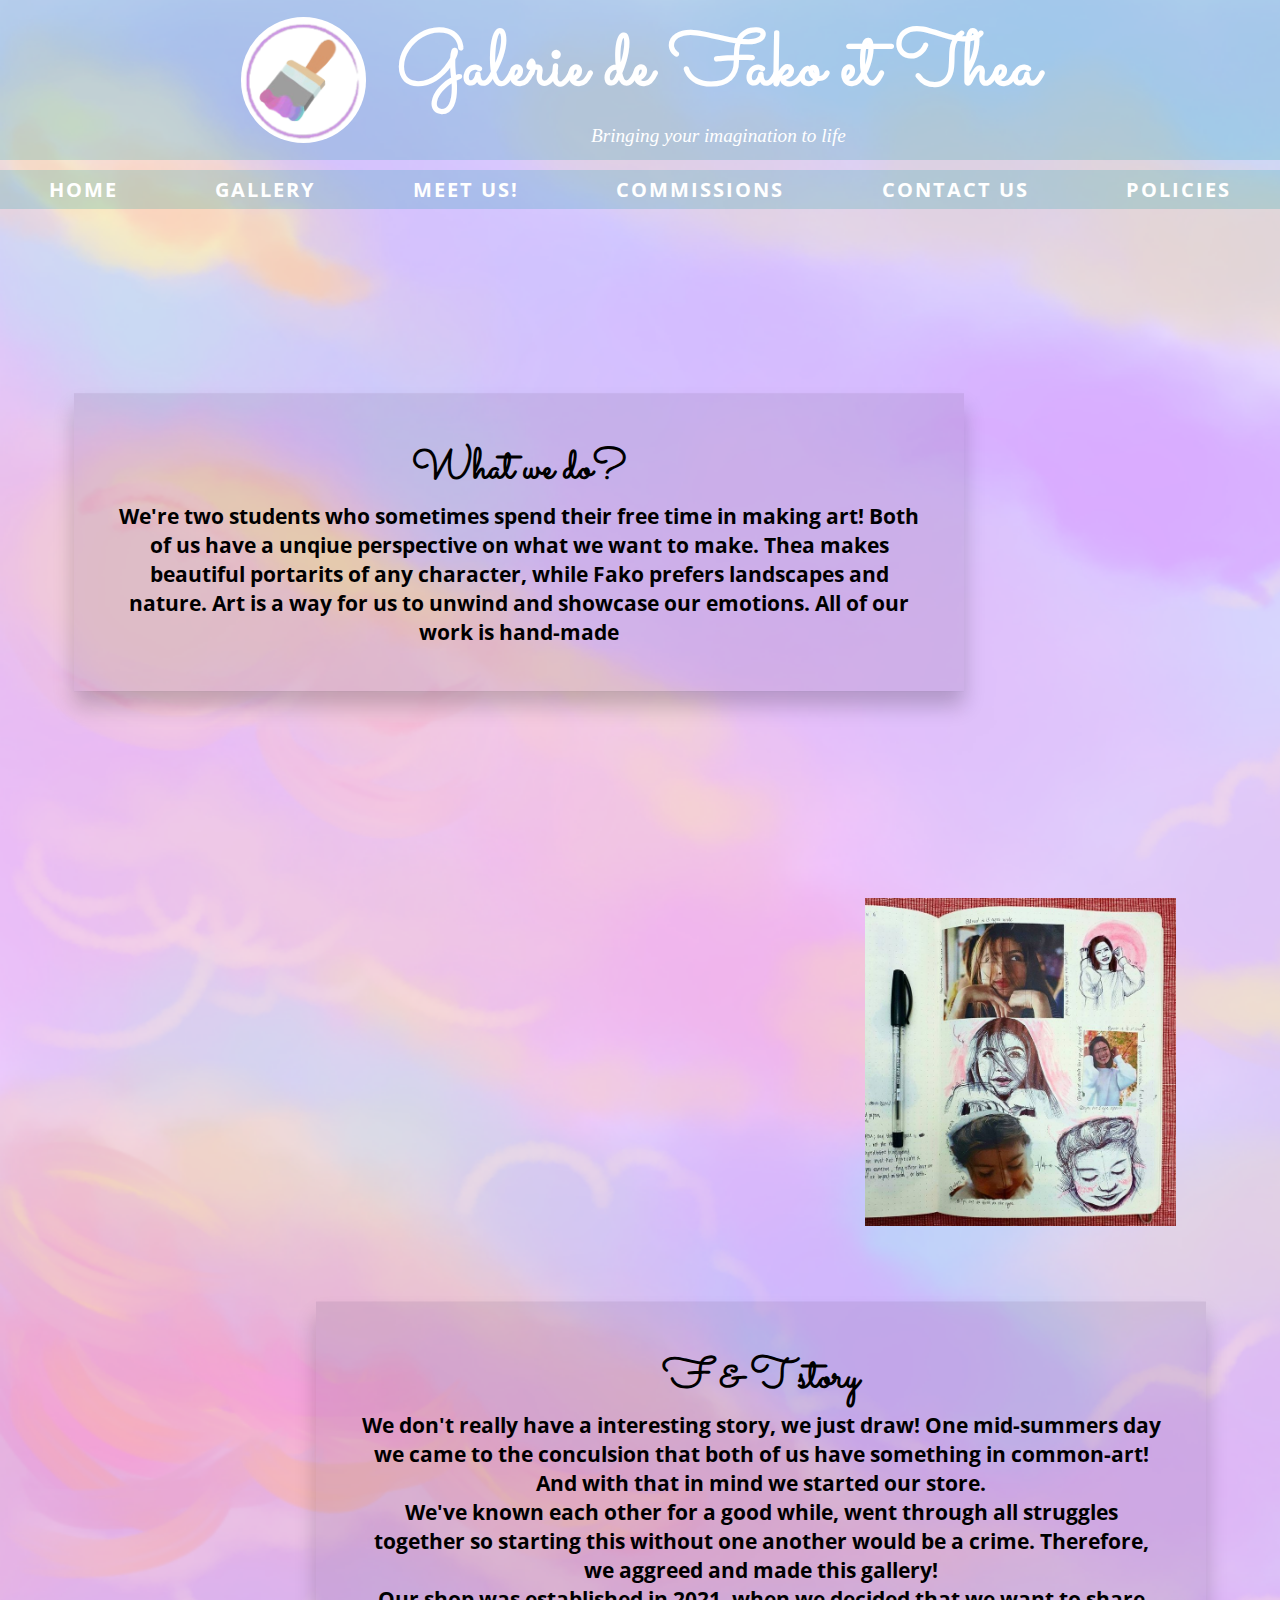
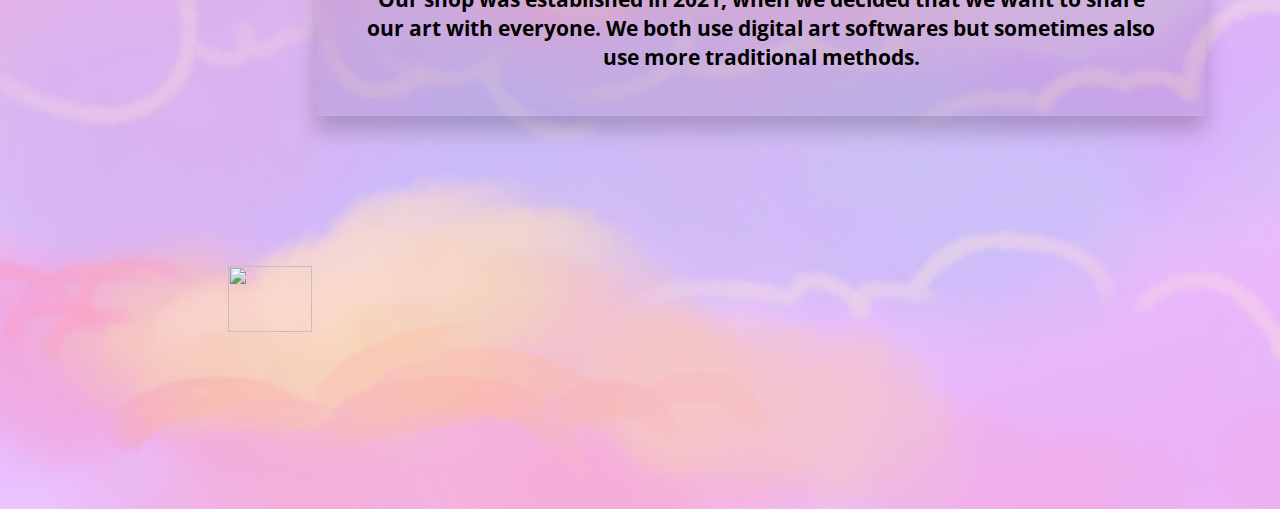
==== index.html @ 195c5e73 "changed index file name" ====
<html>
<head>
<title>Fako & Thea's</title>

<link rel="preconnect" href="https://fonts.gstatic.com">
<link href="https://fonts.googleapis.com/css2?family=Sacramento&display=swap" rel="stylesheet">
<link rel="preconnect" href="https://fonts.gstatic.com">
<link href="https://fonts.googleapis.com/css2?family=Open+Sans+Condensed:wght@300&display=swap" rel="stylesheet">
<link rel="icon" type="image/png" href="images_all/site_logo.png" />
<link href="styles.css" type="text/css" rel="stylesheet" /> 
<meta name="viewport" content="width=device-width, initial-scale=1.0" /> 
<style>
   .nav{
       background-color: rgba(3, 160, 160, 0.199);
       font-family: 'Franklin Gothic Medium', 'Arial Narrow', Arial, sans-serif;
       color:white;
       list-style: none;
       text-align: center;
       padding: 20px 0 20px 0;
       z-index: 25;
   }
     .nav > li{
         display: inline-block;
         padding: 0 25px 0 25px;
         
     }    
    .nav > li > a{
        text-decoration: none;
        color: white;
    } 
    
   .nav > li > a:hover{
       color: blueviolet;
   }
    body{
        background-image: url("images_all/background.png");
        background-size: cover;
    }
   .header p {
	font-weight: normal;
   }
   p{
       font-size: 16pt;
       font-family: 'Open Sans Condensed', sans-serif;
       font-weight: bold;
      
   }
   h2{
       font-family:  'Sacramento', cursive;
       font-size: 32pt;
   }
   
@media (orientation: landscape) {
  #IMGL{
       float: top;
       float:right;
       width: 27%;
       margin-right: 25px;
       padding-right: 15px;
       padding-top: 10px;
       box-shadow: rgba( 0,0,0, .2);
   }
   #IMGR{
       float: top;
       float: left;
       width: 27%;
       margin-left: 25px;
       padding-left: 25px;
       box-shadow: rgba( 0,0,0, .2);
   } 
   .index_para{
       height: 60vh;
       align-self: left;
       padding-bottom: 100px;
       display: flex;
       z-index: 10;
   }
   .Inner{
       max-width: 800px;
       position: relative;
       display:block;
       top: 60%;
       left: 60%;
       transform : translate(-60%, -60%);
       background: rgba(105, 81, 114, 0.137);
       box-shadow: 0 15px 20px rgba( 0,0,0, .2);
       padding: 45px;
       align-self: start;
       margin: 0%;
   }
   .left{
       float:left;
       margin-left: 10px;
   }
   .right{
       float: right;
       margin-right: 10px;
   }
}

@media (orientation: portrait) {
  #IMGL{
       width: 90%;
       margin: 5%;
       box-shadow: rgba( 0,0,0, .2);
   }
   #IMGR{
       width: 90%;
       margin: 5%;
       box-shadow: rgba( 0,0,0, .2);
   } 

   .index_para{
       display: flex;
       z-index: 10;
	margin: 0px auto;
   }
.Inner{
       width: 95%;
       display:block;
       background: rgba(105, 81, 114, 0.137);
       box-shadow: 0 15px 20px rgba( 0,0,0, .2);
       padding: 45px;
       margin: 0%;
   }

  .left{
       margin: 0px;
   }
   .right{
       margin: 0px;
   }
}

.body2 {
margin: 3% 5%;
}

}
</style>
</head>
<body>
   <div class="header"> 
 
       <img src="images_all/site_logo.png" alt=""/>
<div class="title">
<h1>
Galerie de Fako et Thea 
</h1>
<p>Bringing your imagination to life</p>
</div>
</div>


<!--DEFAULT APPEARANCE FOR LINKS ON BIGGER SCREENS-->
<div id="nav_desktop" class="navigation_links">
<ul>
<li><a href="indexFT.html" >Home</a></li>
<li><a href="gallery/gallery_page.html" target="_blank" rel="noopener noreferrer">Gallery</a></li>
<li><a href="meet us!/MeetUs.html" target="_blank" rel="noopener noreferrer">Meet Us!</a></li>
<li><a href="commissions/commissions_page.html" target="_blank" rel="noopener noreferrer">Commissions</a></li>
<li><a href="contact us!/ContactUs.html" target="_blank" rel="noopener noreferrer">Contact Us</a></li>
<li><a href="policies/policies_page.html" target="_blank" rel="noopener noreferrer">Policies</a></li>
</ul>
</div>

<!--APPEARANCE FOR LINKS ON SMALL SCREENS-->
<div id="nav_mobile" class="navigation_links">
<ul>
<li><a href="indexFT.html" ><img src="images_all/home_logo.png" alt="home" title="Home"/></a></li>
<li><a href="gallery/gallery_page.html" target="_blank" rel="noopener noreferrer"><img src="images_all/gallery_logo.png" alt="gallery" title="Gallery"/></a></li>
<li><a href="meet us!/MeetUs.html" target="_blank" rel="noopener noreferrer"><img src="images_all/artists_logo.png" alt="artists" title="Artists"/></a></li>
<li><a href="commissions/commissions_page.html" target="_blank" rel="noopener noreferrer"><img src="images_all/commissions_logo.png" alt="commissions" title="Commissions"/></a></li>
<li><a href="contact us!/ContactUs.html" target="_blank" rel="noopener noreferrer"><img src="images_all/contact_logo.png" alt="contacts" title="Contacts"/></a></li>
<li><a href="policies/policies_page.html" target="_blank" rel="noopener noreferrer"><img src="images_all/policies_logo.png" alt="policies" title="Policies"/></a></li>
</ul>
</div>

<div class="body2">   
<div class="left">
    <div class="index_para">
    <div class ="Inner">
        <h2>What we do?</h2>
          <p>
        We're two students who sometimes spend their free time in making art! Both of us have a unqiue 
        perspective on what we want to make. Thea makes beautiful portarits of any character, while Fako prefers 
        landscapes and nature. Art is a way for us to unwind and showcase our emotions. All of our work is hand-made    
    </p>
  
    </div> 
</div>
</div>
<a href="../gallery/gallery_page.html">
   <img id="IMGL" src="image.png" /> 
</a>




<div class="right">
    <div class="index_para">
    <div class ="Inner">
        <h2>F & T story</h2>
    <p>
       We don't really have a interesting story, we just draw! One mid-summers day we came to the conculsion 
       that both of us have something in common-art! And with that in mind we started our store. <br />
       We've known each other for a good while, went through all struggles together so starting this without one another
       would be a crime. Therefore, we aggreed and made this gallery! <br />
        Our shop was established in 2021, when we 
       decided that we want to share our art with everyone.
        We both use digital art softwares but sometimes also use more traditional methods. 

    </p>
   
    </div>
    

    </div>
   
</div>
<a href="../gallery/gallery_page.html">
    <img id="IMGR" src="sunny sky.jpg" />
</a>
</div>

</body>
</html>
---- styles.css ----
* {
margin: 0px;
padding: 0px;
font-family: "Open Sans Condensed";
}

/*STYLE FOR ALL PAGES*/

body {
background-image: url('images_all/background.png');
text-align: center;
}

.header {
background-color: rgba(3, 160, 160, 0.199);
color: white;
display: flex;
justify-content: center;
align-items: center;
padding: 1%;
}

.header img {
max-width: 10%;
background-color: white;
border-radius: 150px;
}

.header p {
font-style: italic;
font-family: serif;
font-size: 1.5vw;
text-align: center;
}

::-webkit-scrollbar {
width: 15px;
}

::-webkit-scrollbar-track {
background: rgba(255, 255, 255, 0.3);
}

::-webkit-scrollbar-thumb {
background: #D0D1FF;
}

.title h1{
font-size: 6vw;
text-align: left;
color: white;
font-family: Sacramento, fantasy;
}

.navigation_links {
margin: 10px 0px 0px;
font-family: Franklin Gothic Medium', 'Arial Narrow', Arial, sans-serif;
}

.navigation_links ul{
display: flex;
justify-content: space-around;
align-items: center;
}

.navigation_links li{
display: inline;
}

.navigation_links a {
text-transform: uppercase;
font-size: 20px;
letter-spacing: 2px;
}

.navigation_links a:link {
color: white;
font-weight: bold;
text-decoration: none;
}

.navigation_links a:visited {
color: #C0FDFF;
font-weight: thin;
}

.navigation_links a:hover {
text-decoration: underline;
color: blueviolet;
}

.main_body {
background-color: rgba(255, 255, 255, 0.9);
margin: 3% 5% 3%;
border-radius: 30px;
padding: 3% 2%;
}

.main_body h1 {
color: #000000;
margin: 5% 0px;
letter-spacing: 2px;
font-family: 'Sacramento', cursive;
}

.main_body h2 {
background-color: #DEAAFF;
border-radius: 100px;
color: white;
padding: 1%;
margin: 1% auto;
}

.main_body p, .main_body figcaption {
font-weight: bold;
}


.back_button {
color: white;
background-color: rgba(3, 160, 160, 0.199);
border-radius: 100px;
padding: 1%;
margin: 3%;
text-decoration: none;
}

/*STYLING FOR DIFF SCREENS*/

@media (orientation: landscape) {

.header img {
max-width: 10%;
}

.title {
height: 90%;
margin-left: 2.5%; 
}

#nav_mobile {
display: none;
}

#nav_desktop {
background-color: rgba(3, 160, 160, 0.199);
padding: 0.5% 0px;
}

#nav_desktop li{
margin: 0px 1%;
}

.main_body h1 {
font-size: 3.5vw;
}

.main_body h2 {
font-size: 2vw;
}

.main_body h4 {
font-size: 1.5vw;
}

}

@media (orientation: portrait) {

.header img {
max-height: 90%;
min-width:25%;
}

.header {
display: block;
}

.title {
max-height: 10%;
margin: 1.5% auto;
}

.title h1 {
text-align: center;
font-size: 200%;
}

.title p {
display: none;
}

#nav_desktop {
display: none;
}

#nav_mobile div {
max-height: 5%;
max-width: 100%;
}

#nav_mobile ul{
display: flex;
justify-content: space-around;
max-height: 100%;
align-items: center;
max-width: inherit;
background-color: #DEAAFF;
}

#nav_mobile li{
max-height: inherit;
max-width: inherit;
}

#nav_mobile a {
max-height: inherit;
max-width: inherit;
}

#nav_mobile img {
height: auto;
width: 60%;
}

.main_body h1 {
font-size: 8vw;
}

.image_container {
display: flex;
justify-content: space-around;
flex-wrap: wrap;
}

}




/*COMMISSIONS PAGE*/

h4 {
color: #DEAAFF;
margin: 1% auto;
font-size: 4vw;
}

.image_container {
display: flex;
justify-content: space-around;
}

.full_details {
width: 90%;
margin: 0px 10%;
}

.full_details img {
width: 90%;
height: auto;
}

.full_details table {
margin: 2% auto;
max-width: 90%;
max-height: auto;
background-color: rgba(243, 196, 251, 0.7);
border-radius: 20px;
padding: 2%;
}

.full_details tr, .full_details th, .full_details td{
margin: 2%;
padding: 0.5%;
font-weight: bold;
}

.note {
margin-bottom: 5%;
margin-top: 3%;
}

.note h2 {
background-color: #FFCBF2;
}

.note ul {
margin: 0px 5%;
}

.note li {
text-align: left;
font-weight: bold;
}

fieldset {
margin: 3%;
padding: 1%;
max-width: 90%;
}

form table {
margin: 0px auto;
max-width: 90%;
overflow: auto;
}

form td, form th {

margin: 1% 3%;
padding: 1% 3%;
overflow: auto;
}


th > i {
font-size: 10px;
}

textarea {
width: 90%;
}

input {
width: 90%;
}

#submit {
background-color: #DEAAFF;
color: white;
padding: 1%;
font-weight: bold;
}
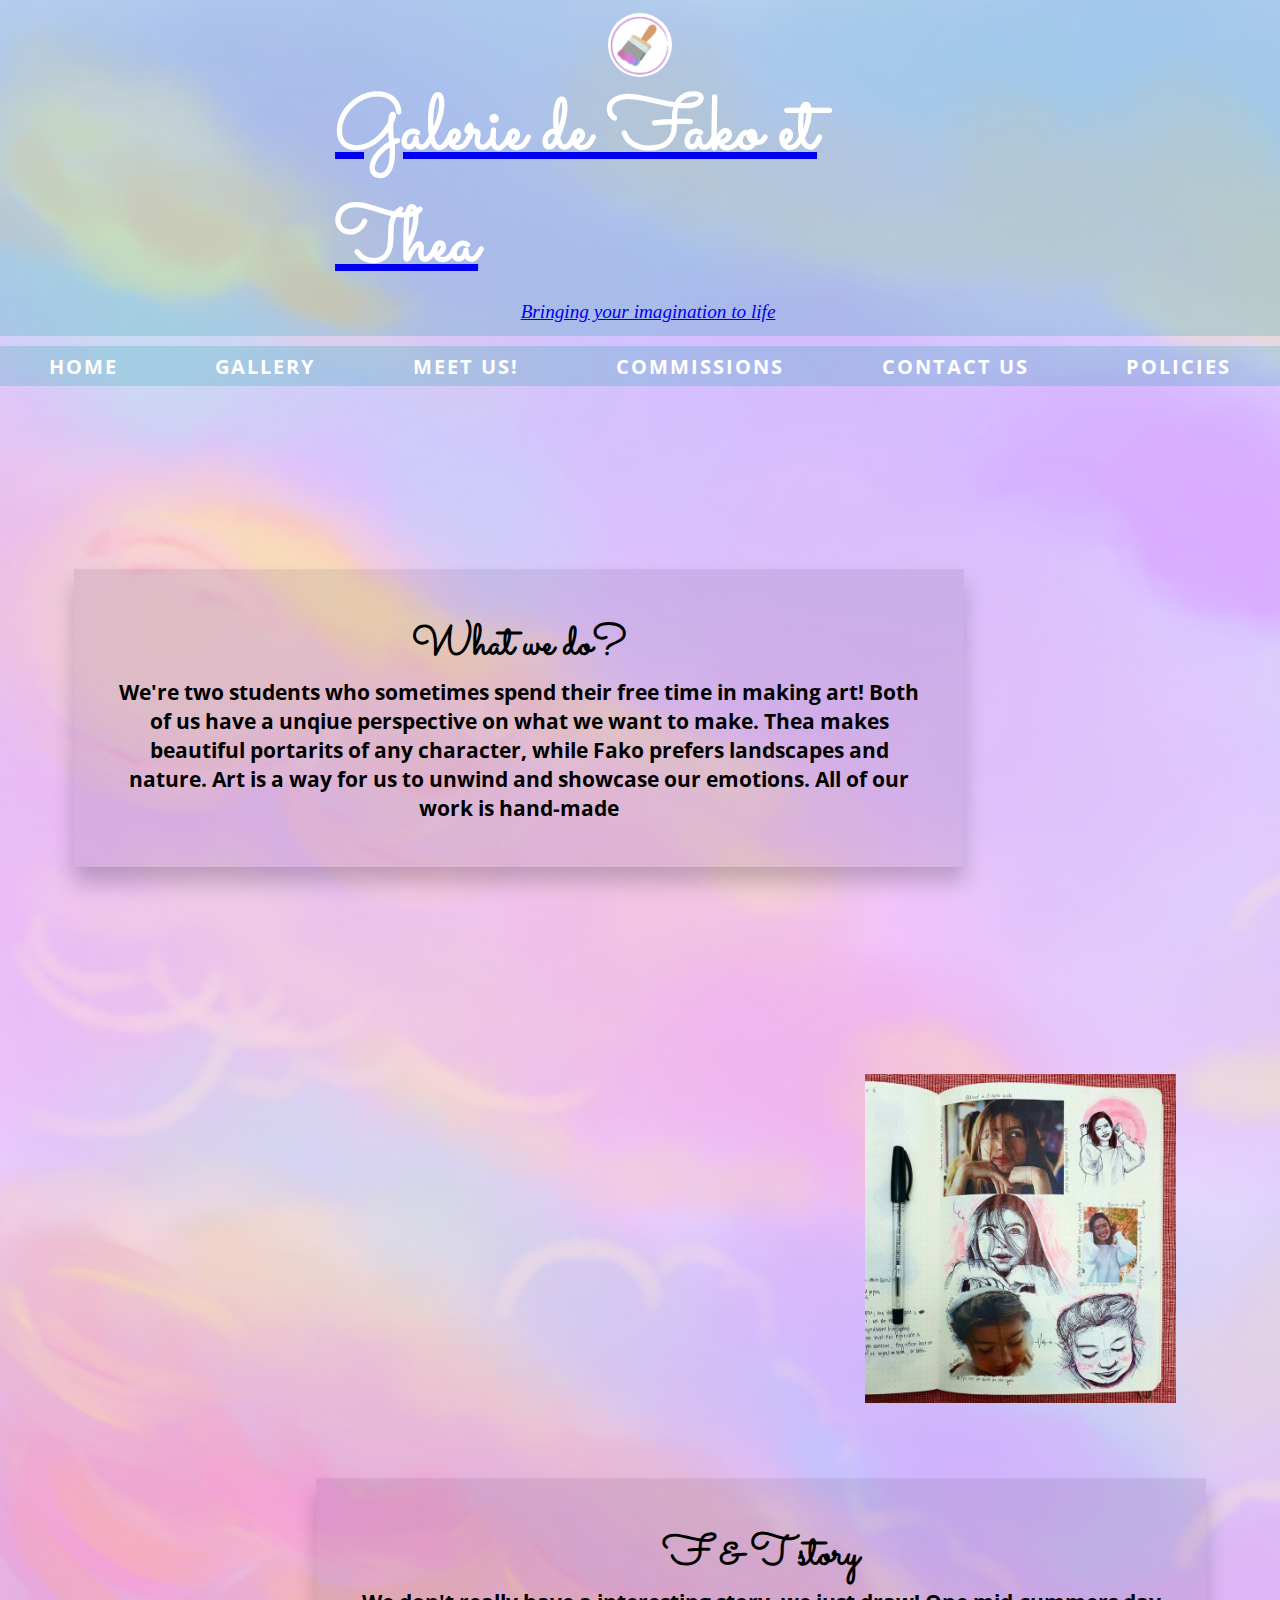
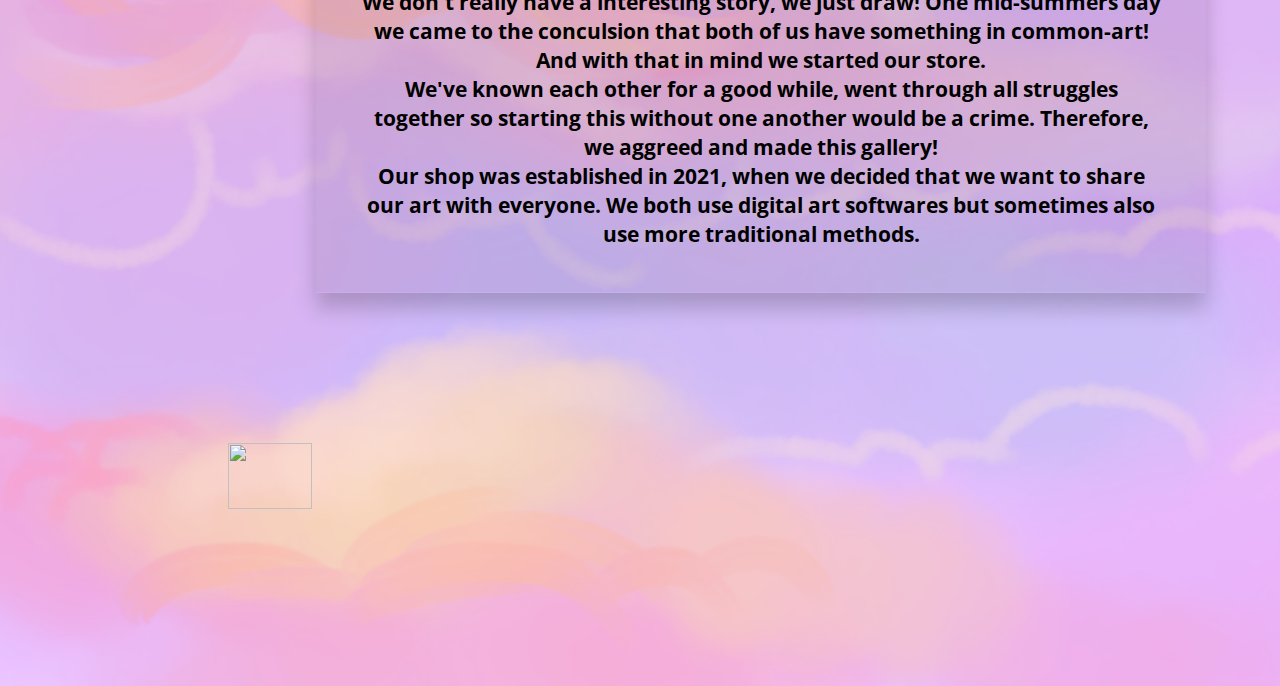
==== commit 319154d6: "edited navigation links and css format" ====
--- a/index.html
+++ b/index.html
@@ -6,10 +6,11 @@
 <link href="https://fonts.googleapis.com/css2?family=Sacramento&display=swap" rel="stylesheet">
 <link rel="preconnect" href="https://fonts.gstatic.com">
 <link href="https://fonts.googleapis.com/css2?family=Open+Sans+Condensed:wght@300&display=swap" rel="stylesheet">
+<!--LINK FOR ICON AND CSS-->
 <link rel="icon" type="image/png" href="images_all/site_logo.png" />
 <link href="styles.css" type="text/css" rel="stylesheet" /> 
 <meta name="viewport" content="width=device-width, initial-scale=1.0" /> 
-<style>
+<!--<style>
    .nav{
        background-color: rgba(3, 160, 160, 0.199);
        font-family: 'Franklin Gothic Medium', 'Arial Narrow', Arial, sans-serif;
@@ -136,31 +137,33 @@
 margin: 3% 5%;
 }
 
-}
-</style>
+
+</style>-->
 </head>
+
 <body>
    <div class="header"> 
- 
-       <img src="images_all/site_logo.png" alt=""/>
-<div class="title">
-<h1>
-Galerie de Fako et Thea 
-</h1>
-<p>Bringing your imagination to life</p>
-</div>
-</div>
+        <a href="indexFT.html" rel="noopener noreferrer">
+            <img src="images_all/site_logo.png" alt=""/>
+            <div class="title">
+                <h1>
+                Galerie de Fako et Thea 
+                </h1>
+                <p>Bringing your imagination to life</p>
+            </div>
+        </a>
+    </div>
 
 
 <!--DEFAULT APPEARANCE FOR LINKS ON BIGGER SCREENS-->
 <div id="nav_desktop" class="navigation_links">
 <ul>
 <li><a href="indexFT.html" >Home</a></li>
-<li><a href="gallery/gallery_page.html" target="_blank" rel="noopener noreferrer">Gallery</a></li>
-<li><a href="meet us!/MeetUs.html" target="_blank" rel="noopener noreferrer">Meet Us!</a></li>
+<li><a href="gallery/gallery_page.html"  rel="noopener noreferrer">Gallery</a></li>
+<li><a href="meet us!/MeetUs.html"  rel="noopener noreferrer">Meet Us!</a></li>
 <li><a href="commissions/commissions_page.html" target="_blank" rel="noopener noreferrer">Commissions</a></li>
-<li><a href="contact us!/ContactUs.html" target="_blank" rel="noopener noreferrer">Contact Us</a></li>
-<li><a href="policies/policies_page.html" target="_blank" rel="noopener noreferrer">Policies</a></li>
+<li><a href="contact us!/ContactUs.html"  rel="noopener noreferrer">Contact Us</a></li>
+<li><a href="policies/policies_page.html"  rel="noopener noreferrer">Policies</a></li>
 </ul>
 </div>
 
@@ -168,11 +171,11 @@
 <div id="nav_mobile" class="navigation_links">
 <ul>
 <li><a href="indexFT.html" ><img src="images_all/home_logo.png" alt="home" title="Home"/></a></li>
-<li><a href="gallery/gallery_page.html" target="_blank" rel="noopener noreferrer"><img src="images_all/gallery_logo.png" alt="gallery" title="Gallery"/></a></li>
-<li><a href="meet us!/MeetUs.html" target="_blank" rel="noopener noreferrer"><img src="images_all/artists_logo.png" alt="artists" title="Artists"/></a></li>
+<li><a href="gallery/gallery_page.html"   rel="noopener noreferrer"><img src="images_all/gallery_logo.png" alt="gallery" title="Gallery"/></a></li>
+<li><a href="meet us!/MeetUs.html"   rel="noopener noreferrer"><img src="images_all/artists_logo.png" alt="artists" title="Artists"/></a></li>
 <li><a href="commissions/commissions_page.html" target="_blank" rel="noopener noreferrer"><img src="images_all/commissions_logo.png" alt="commissions" title="Commissions"/></a></li>
-<li><a href="contact us!/ContactUs.html" target="_blank" rel="noopener noreferrer"><img src="images_all/contact_logo.png" alt="contacts" title="Contacts"/></a></li>
-<li><a href="policies/policies_page.html" target="_blank" rel="noopener noreferrer"><img src="images_all/policies_logo.png" alt="policies" title="Policies"/></a></li>
+<li><a href="contact us!/ContactUs.html"   rel="noopener noreferrer"><img src="images_all/contact_logo.png" alt="contacts" title="Contacts"/></a></li>
+<li><a href="policies/policies_page.html"   rel="noopener noreferrer"><img src="images_all/policies_logo.png" alt="policies" title="Policies"/></a></li>
 </ul>
 </div>
 
--- a/styles.css
+++ b/styles.css
@@ -235,6 +235,132 @@
 
 }
 
+/*INDEX PAGE*/
+.nav{
+    background-color: rgba(3, 160, 160, 0.199);
+    font-family: 'Franklin Gothic Medium', 'Arial Narrow', Arial, sans-serif;
+    color:white;
+    list-style: none;
+    text-align: center;
+    padding: 20px 0 20px 0;
+    z-index: 25;
+}
+  .nav > li{
+      display: inline-block;
+      padding: 0 25px 0 25px;
+      
+  }    
+ .nav > li > a{
+     text-decoration: none;
+     color: white;
+ } 
+ 
+.nav > li > a:hover{
+    color: blueviolet;
+}
+ body{
+     background-image: url("images_all/background.png");
+     background-size: cover;
+ }
+.header p {
+ font-weight: normal;
+}
+p{
+    font-size: 16pt;
+    font-family: 'Open Sans Condensed', sans-serif;
+    font-weight: bold;
+   
+}
+h2{
+    font-family:  'Sacramento', cursive;
+    font-size: 32pt;
+}
+
+@media (orientation: landscape) {
+#IMGL{
+    float: top;
+    float:right;
+    width: 27%;
+    margin-right: 25px;
+    padding-right: 15px;
+    padding-top: 10px;
+    box-shadow: rgba( 0,0,0, .2);
+}
+#IMGR{
+    float: top;
+    float: left;
+    width: 27%;
+    margin-left: 25px;
+    padding-left: 25px;
+    box-shadow: rgba( 0,0,0, .2);
+} 
+.index_para{
+    height: 60vh;
+    align-self: left;
+    padding-bottom: 100px;
+    display: flex;
+    z-index: 10;
+}
+.Inner{
+    max-width: 800px;
+    position: relative;
+    display:block;
+    top: 60%;
+    left: 60%;
+    transform : translate(-60%, -60%);
+    background: rgba(105, 81, 114, 0.137);
+    box-shadow: 0 15px 20px rgba( 0,0,0, .2);
+    padding: 45px;
+    align-self: start;
+    margin: 0%;
+}
+.left{
+    float:left;
+    margin-left: 10px;
+}
+.right{
+    float: right;
+    margin-right: 10px;
+}
+}
+
+@media (orientation: portrait) {
+#IMGL{
+    width: 90%;
+    margin: 5%;
+    box-shadow: rgba( 0,0,0, .2);
+}
+#IMGR{
+    width: 90%;
+    margin: 5%;
+    box-shadow: rgba( 0,0,0, .2);
+} 
+
+.index_para{
+    display: flex;
+    z-index: 10;
+ margin: 0px auto;
+}
+.Inner{
+    width: 95%;
+    display:block;
+    background: rgba(105, 81, 114, 0.137);
+    box-shadow: 0 15px 20px rgba( 0,0,0, .2);
+    padding: 45px;
+    margin: 0%;
+}
+
+.left{
+    margin: 0px;
+}
+.right{
+    margin: 0px;
+}
+}
+
+.body2 {
+margin: 3% 5%;
+}
 
 
 
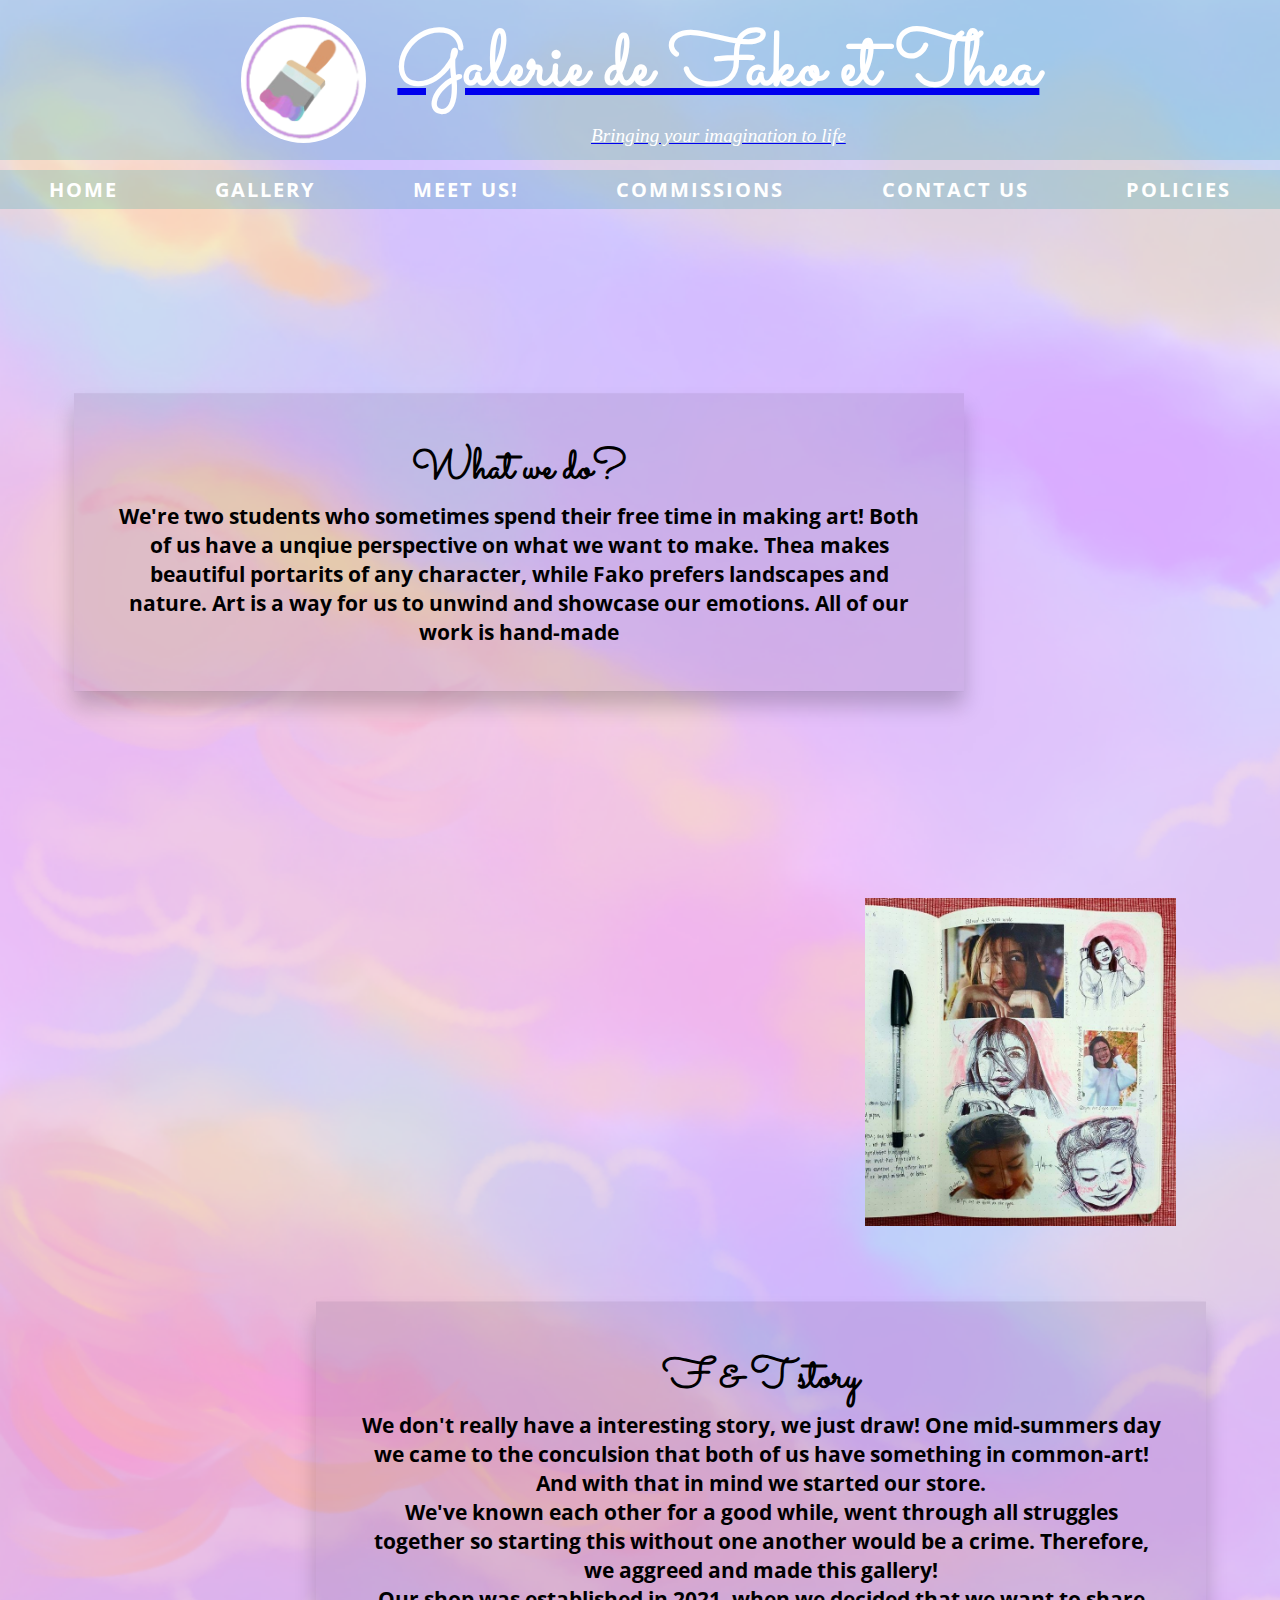
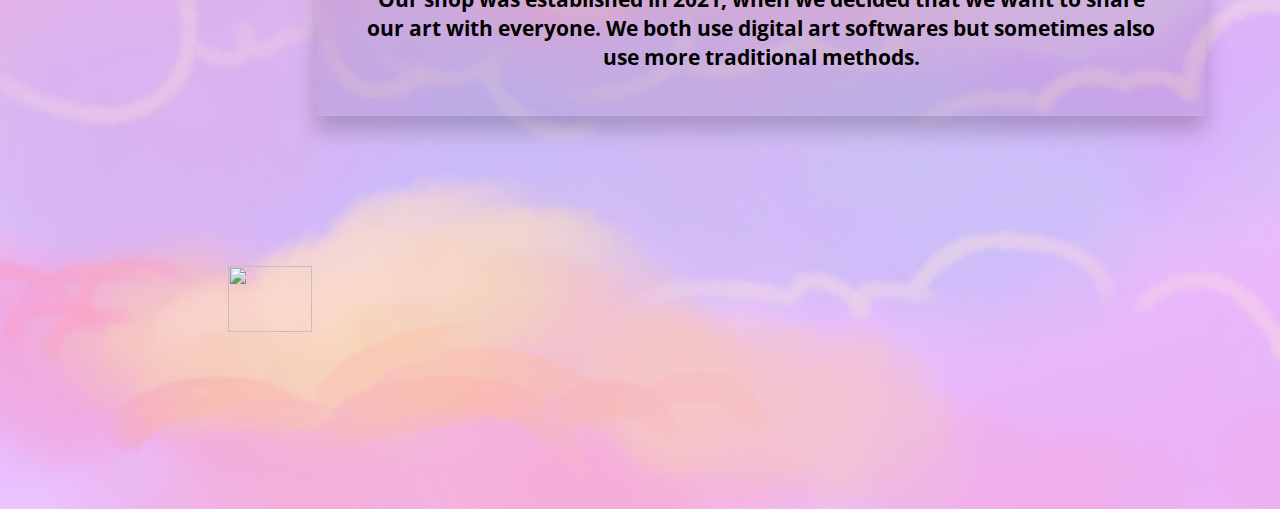
==== commit 98f2fe6f: "correcting header format and navigation links" ====
--- a/index.html
+++ b/index.html
@@ -10,155 +10,27 @@
 <link rel="icon" type="image/png" href="images_all/site_logo.png" />
 <link href="styles.css" type="text/css" rel="stylesheet" /> 
 <meta name="viewport" content="width=device-width, initial-scale=1.0" /> 
-<!--<style>
-   .nav{
-       background-color: rgba(3, 160, 160, 0.199);
-       font-family: 'Franklin Gothic Medium', 'Arial Narrow', Arial, sans-serif;
-       color:white;
-       list-style: none;
-       text-align: center;
-       padding: 20px 0 20px 0;
-       z-index: 25;
-   }
-     .nav > li{
-         display: inline-block;
-         padding: 0 25px 0 25px;
-         
-     }    
-    .nav > li > a{
-        text-decoration: none;
-        color: white;
-    } 
-    
-   .nav > li > a:hover{
-       color: blueviolet;
-   }
-    body{
-        background-image: url("images_all/background.png");
-        background-size: cover;
-    }
-   .header p {
-	font-weight: normal;
-   }
-   p{
-       font-size: 16pt;
-       font-family: 'Open Sans Condensed', sans-serif;
-       font-weight: bold;
-      
-   }
-   h2{
-       font-family:  'Sacramento', cursive;
-       font-size: 32pt;
-   }
-   
-@media (orientation: landscape) {
-  #IMGL{
-       float: top;
-       float:right;
-       width: 27%;
-       margin-right: 25px;
-       padding-right: 15px;
-       padding-top: 10px;
-       box-shadow: rgba( 0,0,0, .2);
-   }
-   #IMGR{
-       float: top;
-       float: left;
-       width: 27%;
-       margin-left: 25px;
-       padding-left: 25px;
-       box-shadow: rgba( 0,0,0, .2);
-   } 
-   .index_para{
-       height: 60vh;
-       align-self: left;
-       padding-bottom: 100px;
-       display: flex;
-       z-index: 10;
-   }
-   .Inner{
-       max-width: 800px;
-       position: relative;
-       display:block;
-       top: 60%;
-       left: 60%;
-       transform : translate(-60%, -60%);
-       background: rgba(105, 81, 114, 0.137);
-       box-shadow: 0 15px 20px rgba( 0,0,0, .2);
-       padding: 45px;
-       align-self: start;
-       margin: 0%;
-   }
-   .left{
-       float:left;
-       margin-left: 10px;
-   }
-   .right{
-       float: right;
-       margin-right: 10px;
-   }
-}
-
-@media (orientation: portrait) {
-  #IMGL{
-       width: 90%;
-       margin: 5%;
-       box-shadow: rgba( 0,0,0, .2);
-   }
-   #IMGR{
-       width: 90%;
-       margin: 5%;
-       box-shadow: rgba( 0,0,0, .2);
-   } 
-
-   .index_para{
-       display: flex;
-       z-index: 10;
-	margin: 0px auto;
-   }
-.Inner{
-       width: 95%;
-       display:block;
-       background: rgba(105, 81, 114, 0.137);
-       box-shadow: 0 15px 20px rgba( 0,0,0, .2);
-       padding: 45px;
-       margin: 0%;
-   }
-
-  .left{
-       margin: 0px;
-   }
-   .right{
-       margin: 0px;
-   }
-}
-
-.body2 {
-margin: 3% 5%;
-}
-
-
-</style>-->
 </head>
 
 <body>
-   <div class="header"> 
-        <a href="indexFT.html" rel="noopener noreferrer">
-            <img src="images_all/site_logo.png" alt=""/>
-            <div class="title">
-                <h1>
-                Galerie de Fako et Thea 
-                </h1>
-                <p>Bringing your imagination to life</p>
-            </div>
-        </a>
-    </div>
+    <a href="../index.html" rel="noopener noreferrer">
+        <div class="header"> 
+                <img src="../images_all/site_logo.png" alt=""/>
+                <div class="title">
+                    <h1>
+                    Galerie de Fako et Thea 
+                    </h1>
+                    <p>Bringing your imagination to life</p>
+                </div>
+            
+        </div>
+    </a>
 
 
 <!--DEFAULT APPEARANCE FOR LINKS ON BIGGER SCREENS-->
 <div id="nav_desktop" class="navigation_links">
 <ul>
-<li><a href="indexFT.html" >Home</a></li>
+<li><a href="index.html" >Home</a></li>
 <li><a href="gallery/gallery_page.html"  rel="noopener noreferrer">Gallery</a></li>
 <li><a href="meet us!/MeetUs.html"  rel="noopener noreferrer">Meet Us!</a></li>
 <li><a href="commissions/commissions_page.html" target="_blank" rel="noopener noreferrer">Commissions</a></li>
@@ -170,7 +42,7 @@
 <!--APPEARANCE FOR LINKS ON SMALL SCREENS-->
 <div id="nav_mobile" class="navigation_links">
 <ul>
-<li><a href="indexFT.html" ><img src="images_all/home_logo.png" alt="home" title="Home"/></a></li>
+<li><a href="index.html" ><img src="images_all/home_logo.png" alt="home" title="Home"/></a></li>
 <li><a href="gallery/gallery_page.html"   rel="noopener noreferrer"><img src="images_all/gallery_logo.png" alt="gallery" title="Gallery"/></a></li>
 <li><a href="meet us!/MeetUs.html"   rel="noopener noreferrer"><img src="images_all/artists_logo.png" alt="artists" title="Artists"/></a></li>
 <li><a href="commissions/commissions_page.html" target="_blank" rel="noopener noreferrer"><img src="images_all/commissions_logo.png" alt="commissions" title="Commissions"/></a></li>
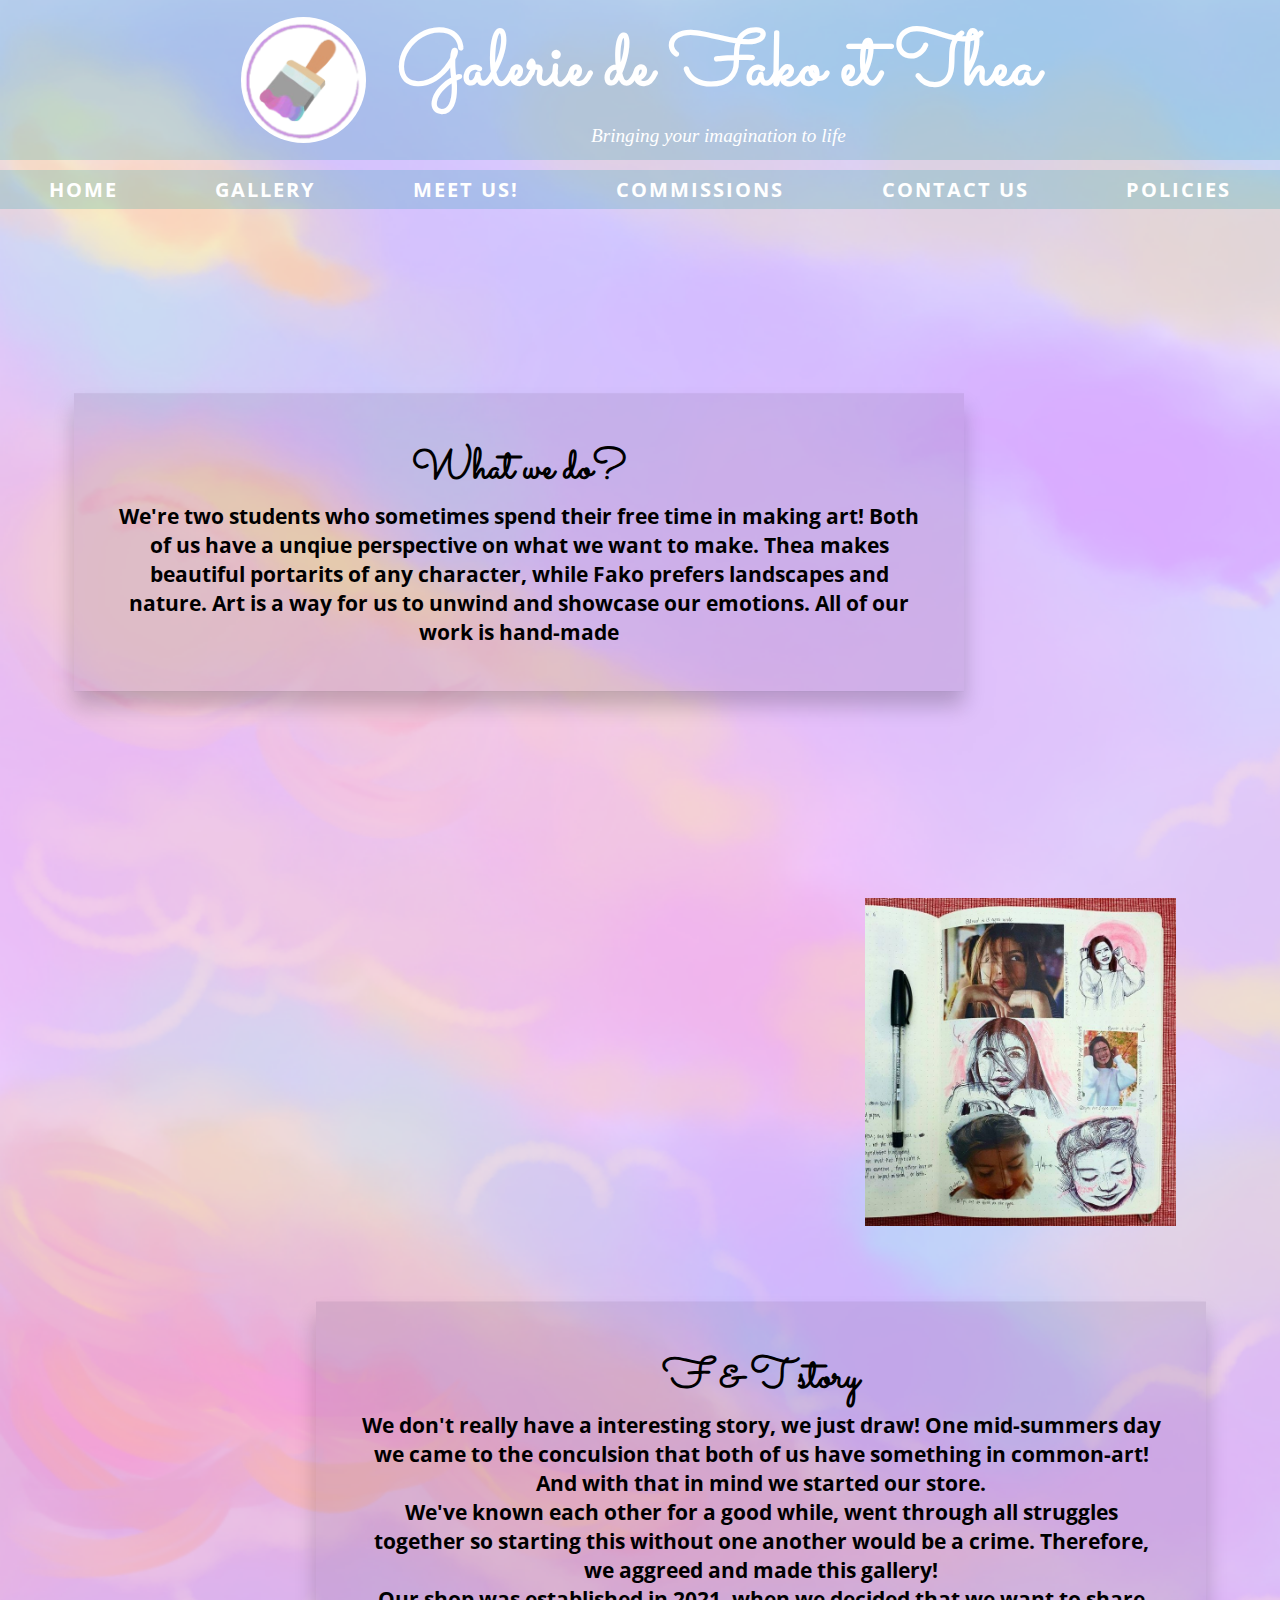
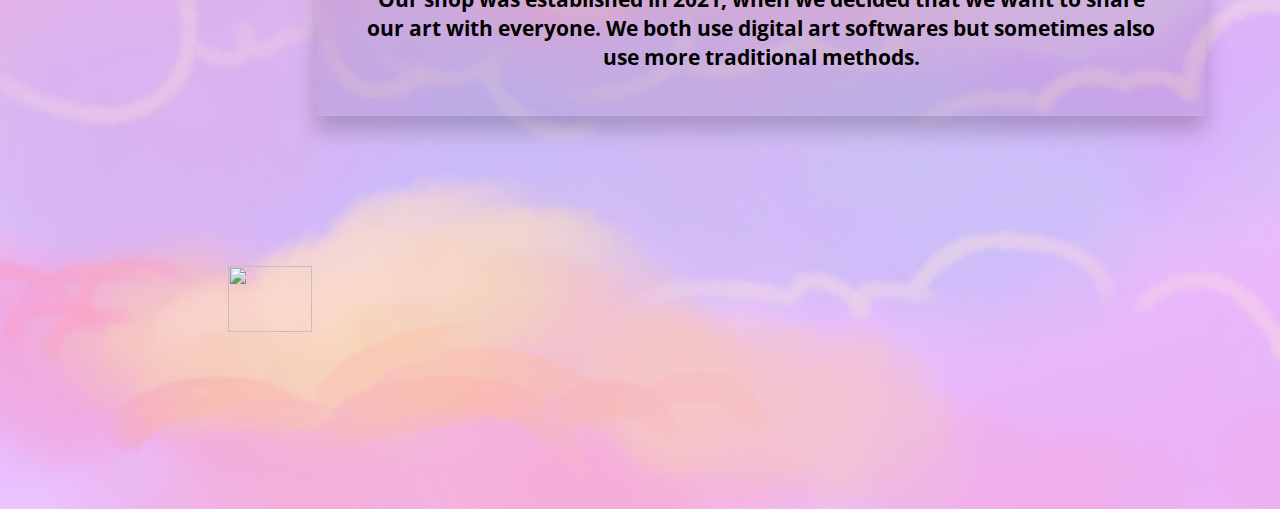
==== commit 3dd08427: "separated css and html code into different files" ====
--- a/index.html
+++ b/index.html
@@ -13,9 +13,9 @@
 </head>
 
 <body>
-    <a href="../index.html" rel="noopener noreferrer">
+    <a href="index.html" rel="noopener noreferrer">
         <div class="header"> 
-                <img src="../images_all/site_logo.png" alt=""/>
+                <img src="images_all/site_logo.png" alt=""/>
                 <div class="title">
                     <h1>
                     Galerie de Fako et Thea 
--- a/styles.css
+++ b/styles.css
@@ -9,6 +9,10 @@
 body {
 background-image: url('images_all/background.png');
 text-align: center;
+}
+
+a{
+    text-decoration: none;
 }
 
 .header {
